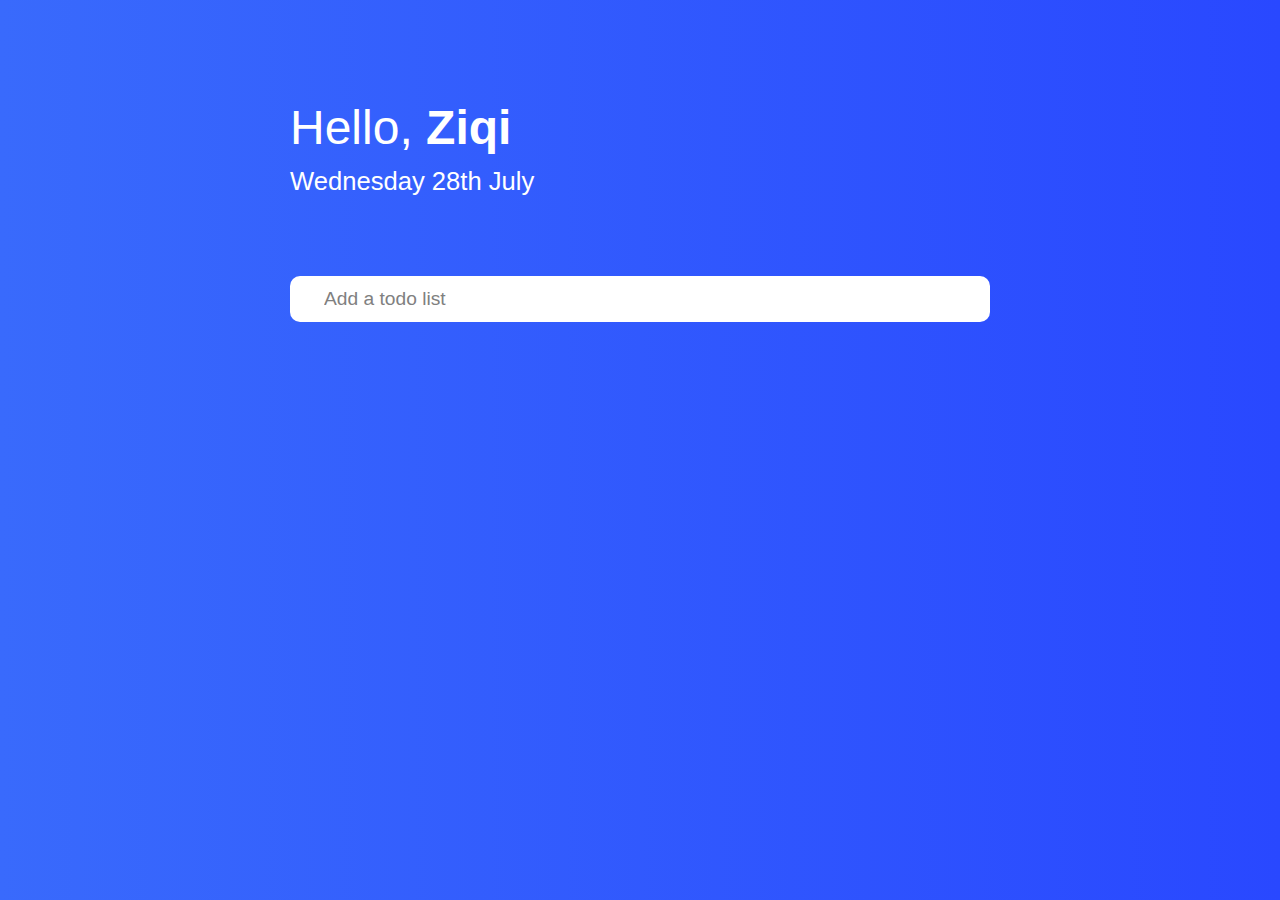
==== todolists-oop/index.html @ e341b6d4 "adding a todo list project to portfolio" ====
<!DOCTYPE html>
<html lang="en">

<head>
    <meta charset="UTF-8">
    <meta http-equiv="X-UA-Compatible" content="IE=edge">
    <meta name="viewport" content="width=device-width, initial-scale=1.0">
    <title>Document</title>
    <link rel="stylesheet" href="style.css">
    <link rel="stylesheet" href="https://cdnjs.cloudflare.com/ajax/libs/font-awesome/5.15.3/css/all.min.css"
        integrity="sha512-iBBXm8fW90+nuLcSKlbmrPcLa0OT92xO1BIsZ+ywDWZCvqsWgccV3gFoRBv0z+8dLJgyAHIhR35VZc2oM/gI1w=="
        crossorigin="anonymous" referrerpolicy="no-referrer" />

</head>

<body>
    <div class="todo-container">
        <div class="title">

            <h1>Hello, <em>Ziqi</em></h1>
            <h3 class="date">Wednesday 28th July</h3>
            <h1 class="inspiration"></h1>
            <!-- <button class="more-option">
                <ul class="more-icon">
                    <li></li>
                    <li></li>
                    <li></li>
                </ul>
            </button> -->
        </div>
        <div class="adding">
            <button class="adding-icon"><i class="fas fa-plus"></i></button>
            <input type="text" placeholder="Add a todo list" maxlength="30" spellcheck="false"></input>
        </div>
        <!-- <div class="progress">
            <div class="progress-external-bar">
            </div>
            <p class="progress-text">I’m making progress!</p>
        </div> -->


        <div class="todo-lists">
            <h5 class="todo-lists-title">To do lists</h5>
            <ul class="todo-list-container">
            </ul>
        </div>

        <div class="completed">
            <h5 class="completed-title">Completed</h5>
            <ul class="completed-container">
            </ul>
        </div>
        <div class="delete-list-warning">
            <div class="panel">
                <h6></h6>
                <p>You won't be able to undo this action.</p>
                <div class="warnig-control">
                    <button class="cancel">cancel</button>
                    <button class="confirm-delete">Delete list</button>
                </div>
            </div>
        </div>
        <audio src="./audio/finish.wav" class="prompt"></audio>
        <audio src="./audio/clock alarm.wav" class="timesup"></audio>
    </div>
    <script src="app.js"></script>
</body>

</html>
---- todolists-oop/style.css ----
* {
  padding: 0;
  margin: 0;
  font-family: sans-serif;
  -webkit-box-sizing: border-box;
          box-sizing: border-box;
}

em {
  font-style: normal;
}

body {
  background: #2948ff;
  background: -webkit-gradient(linear, left top, right top, from(#396afc), to(#2948ff));
  background: linear-gradient(to right, #396afc, #2948ff);
  -webkit-tap-highlight-color: transparent;
}

i,
svg {
  pointer-events: none;
}

ul {
  list-style-type: none;
}

.todo-container {
  display: -webkit-box;
  display: -ms-flexbox;
  display: flex;
  -webkit-box-orient: vertical;
  -webkit-box-direction: normal;
      -ms-flex-direction: column;
          flex-direction: column;
  -webkit-box-align: center;
      -ms-flex-align: center;
          align-items: center;
  padding-bottom: 200px;
}

.todo-container .title {
  margin-top: 100px;
  min-width: 320px;
  max-width: 700px;
  width: 80vw;
  position: relative;
}

.todo-container .title .inspiration {
  margin-top: 40px;
  font-size: 1.8rem;
  font-weight: 400;
}

.todo-container .title h1 {
  font-size: 3rem;
  font-weight: 400;
  color: #fff;
}

.todo-container .title h1 em {
  font-weight: 700;
}

.todo-container .title h3 {
  color: #fff;
  font-weight: 300;
  font-size: 1.6rem;
  margin-top: 12px;
}

.todo-container .title .more-option {
  width: 30px;
  height: 30px;
  position: absolute;
  top: 0;
  right: 0;
  border: none;
  cursor: pointer;
  border-radius: 6px;
  -webkit-transition: all 0.3s ease;
  transition: all 0.3s ease;
}

.todo-container .title .more-option:hover {
  background: #d6d6d6;
}

.todo-container .title .more-option .more-icon {
  display: -webkit-box;
  display: -ms-flexbox;
  display: flex;
  -ms-flex-pack: distribute;
      justify-content: space-around;
  padding: 2px;
}

.todo-container .title .more-option .more-icon li {
  width: 5px;
  height: 5px;
  background: #2948ff;
  border-radius: 50%;
}

.todo-container .adding {
  display: -webkit-box;
  display: -ms-flexbox;
  display: flex;
  -webkit-box-align: center;
      -ms-flex-align: center;
          align-items: center;
  padding: 14px;
  margin-top: 40px;
  height: 46px;
  min-width: 320px;
  max-width: 700px;
  width: 80vw;
  background: #fff;
  border-radius: 10px;
}

.todo-container .adding input {
  outline: none;
  border: none;
  padding-left: 20px;
  font-size: 1.2rem;
  color: #1d1d1d;
  -webkit-box-flex: 1;
      -ms-flex: 1;
          flex: 1;
  font-weight: 300;
  caret-color: #1d1d1d;
}

.todo-container .adding input::-webkit-input-placeholder {
  color: #808080;
}

.todo-container .adding .adding-icon {
  -webkit-transition: all 0.3s ease;
  transition: all 0.3s ease;
  border: none;
  background: transparent;
  font-size: 1.6rem;
  color: #2948ff;
  cursor: pointer;
}

.todo-container .adding .adding-icon:hover {
  color: #1d36c7;
}

.todo-container .progress {
  min-width: 320px;
  max-width: 700px;
  width: 80vw;
  text-align: center;
  color: #fff;
}

.todo-container .progress .progress-external-bar {
  height: 1.2rem;
  border-radius: 0.6rem;
  width: 100%;
  background: #fff;
  margin-top: 40px;
  display: -webkit-box;
  display: -ms-flexbox;
  display: flex;
  -webkit-box-orient: vertical;
  -webkit-box-direction: normal;
      -ms-flex-direction: column;
          flex-direction: column;
  -webkit-box-pack: center;
      -ms-flex-pack: center;
          justify-content: center;
  padding-left: 0.3rem;
  margin-bottom: 6px;
}

.todo-container .progress .progress-external-bar::after {
  content: "";
  display: block;
  width: 80%;
  height: 0.8rem;
  background: #2948ff;
  border-radius: 0.4rem;
}

.todo-container .todo-lists,
.todo-container .completed {
  margin-top: 24px;
  min-width: 320px;
  max-width: 700px;
  width: 80vw;
}

.todo-container .todo-lists .todo-lists-title,
.todo-container .todo-lists .completed-title,
.todo-container .completed .todo-lists-title,
.todo-container .completed .completed-title {
  height: 20px;
  width: 100px;
  background: #fff;
  border-radius: 10px;
  line-height: 20px;
  text-align: center;
  font-weight: normal;
}

.todo-container .todo-lists .todo-list,
.todo-container .completed .todo-list {
  position: relative;
  min-width: 320px;
  max-width: 700px;
  width: 80vw;
  height: 46px;
  background: #fff;
  margin-top: 8px;
  border-radius: 10px;
  display: -webkit-box;
  display: -ms-flexbox;
  display: flex;
  -webkit-box-align: center;
      -ms-flex-align: center;
          align-items: center;
  padding: 0 14px;
}

.todo-container .todo-lists .todo-list .tick,
.todo-container .completed .todo-list .tick {
  width: 26px;
  height: 26px;
  cursor: pointer;
  border: 4px solid #2948ff;
  border-radius: 13px;
  background: transparent;
}

.todo-container .todo-lists .todo-list p,
.todo-container .todo-lists .todo-list input,
.todo-container .completed .todo-list p,
.todo-container .completed .todo-list input {
  padding-left: 20px;
  padding-right: auto;
  font-size: 1.2rem;
  color: #1d1d1d;
  -webkit-box-flex: 1;
      -ms-flex: 1;
          flex: 1;
  overflow: hidden;
  text-overflow: ellipsis;
  white-space: nowrap;
}

.todo-container .todo-lists .todo-list input,
.todo-container .completed .todo-list input {
  outline: 2px solid #203bd4;
  padding-left: 6px;
  margin-left: 14px;
  border: none;
  padding-top: 4px;
  padding-bottom: 4px;
}

.todo-container .todo-lists .todo-list .countdown-container,
.todo-container .completed .todo-list .countdown-container {
  position: absolute;
  right: 130px;
  width: 10rem;
  height: 2rem;
  overflow: hidden;
}

.todo-container .todo-lists .todo-list .countdown-container .countdown,
.todo-container .completed .todo-list .countdown-container .countdown {
  display: -webkit-box;
  display: -ms-flexbox;
  display: flex;
  -webkit-transform: translateX(110%);
          transform: translateX(110%);
  -webkit-transition: all 0.3s ease;
  transition: all 0.3s ease;
  -webkit-box-pack: space-evenly;
      -ms-flex-pack: space-evenly;
          justify-content: space-evenly;
  background: #2948ff;
  border-radius: 6px;
}

.todo-container .todo-lists .todo-list .countdown-container .countdown button,
.todo-container .completed .todo-list .countdown-container .countdown button {
  border: none;
  background: transparent;
  cursor: pointer;
  color: #fff;
}

.todo-container .todo-lists .todo-list .countdown-container .countdown .clock-timer,
.todo-container .completed .todo-list .countdown-container .countdown .clock-timer {
  line-height: 2rem;
  color: #fff;
}

@media (max-width: 430px) {
  .todo-container .todo-lists .todo-list .countdown-container,
  .todo-container .completed .todo-list .countdown-container {
    width: 9rem;
  }
}

.todo-container .todo-lists .todo-list .clock,
.todo-container .todo-lists .todo-list .trash,
.todo-container .completed .todo-list .clock,
.todo-container .completed .todo-list .trash {
  cursor: pointer;
  background: transparent;
  color: #8d8d8d;
  font-size: 20px;
  font-weight: 700;
  margin: 0 20px;
  border: none;
  -webkit-transition: all 0.2s ease;
  transition: all 0.2s ease;
}

.todo-container .todo-lists .todo-list .clock:hover,
.todo-container .completed .todo-list .clock:hover {
  color: #2948ff;
}

.todo-container .todo-lists .todo-list .trash:hover,
.todo-container .completed .todo-list .trash:hover {
  color: #f09937;
}

.todo-container .todo-lists {
  display: none;
}

.todo-container .completed {
  display: none;
}

.todo-container .completed .todo-list .tick {
  color: #808080;
  font-size: 1.6rem;
  line-height: 1.6rem;
  border: none;
}

.todo-container .completed .todo-list p {
  color: #808080;
  font-weight: 300;
}

.todo-container .delete-list-warning {
  position: absolute;
  height: 100vh;
  width: 100vw;
  background: rgba(0, 0, 0, 0.4);
  display: none;
}

.todo-container .delete-list-warning .panel {
  position: absolute;
  top: 50%;
  left: 50%;
  -webkit-transform: translate(-50%, -50%);
          transform: translate(-50%, -50%);
  display: -webkit-box;
  display: -ms-flexbox;
  display: flex;
  -webkit-box-orient: vertical;
  -webkit-box-direction: normal;
      -ms-flex-direction: column;
          flex-direction: column;
  -webkit-box-align: center;
      -ms-flex-align: center;
          align-items: center;
  -webkit-box-pack: center;
      -ms-flex-pack: center;
          justify-content: center;
  width: 300px;
  height: 150px;
  border-radius: 10px;
  background: #fff;
  -webkit-box-shadow: 0px 6px 10px rgba(0, 0, 0, 0.4);
          box-shadow: 0px 6px 10px rgba(0, 0, 0, 0.4);
}

.todo-container .delete-list-warning .panel h6 {
  font-size: 1rem;
  width: 80%;
  text-align: center;
  font-weight: 700;
  margin-bottom: 10px;
}

.todo-container .delete-list-warning .panel p {
  font-size: 0.8rem;
  margin-bottom: 20px;
}

.todo-container .delete-list-warning .panel .warnig-control {
  display: -webkit-box;
  display: -ms-flexbox;
  display: flex;
  -webkit-box-pack: justify;
      -ms-flex-pack: justify;
          justify-content: space-between;
  width: 210px;
}

.todo-container .delete-list-warning .panel .warnig-control button {
  cursor: pointer;
  border-radius: 6px;
  width: 100px;
  height: 30px;
  border: none;
  background: #d8d8d8;
  -webkit-transition: all 0.3s ease;
  transition: all 0.3s ease;
}

.todo-container .delete-list-warning .panel .warnig-control button:hover {
  background: #c9c9c9;
}

.todo-container .delete-list-warning .panel .warnig-control button:nth-child(2) {
  background: #2948ff;
  color: #fff;
}

.todo-container .delete-list-warning .panel .warnig-control button:nth-child(2):hover {
  background: #203bd4;
}
/*# sourceMappingURL=style.css.map */
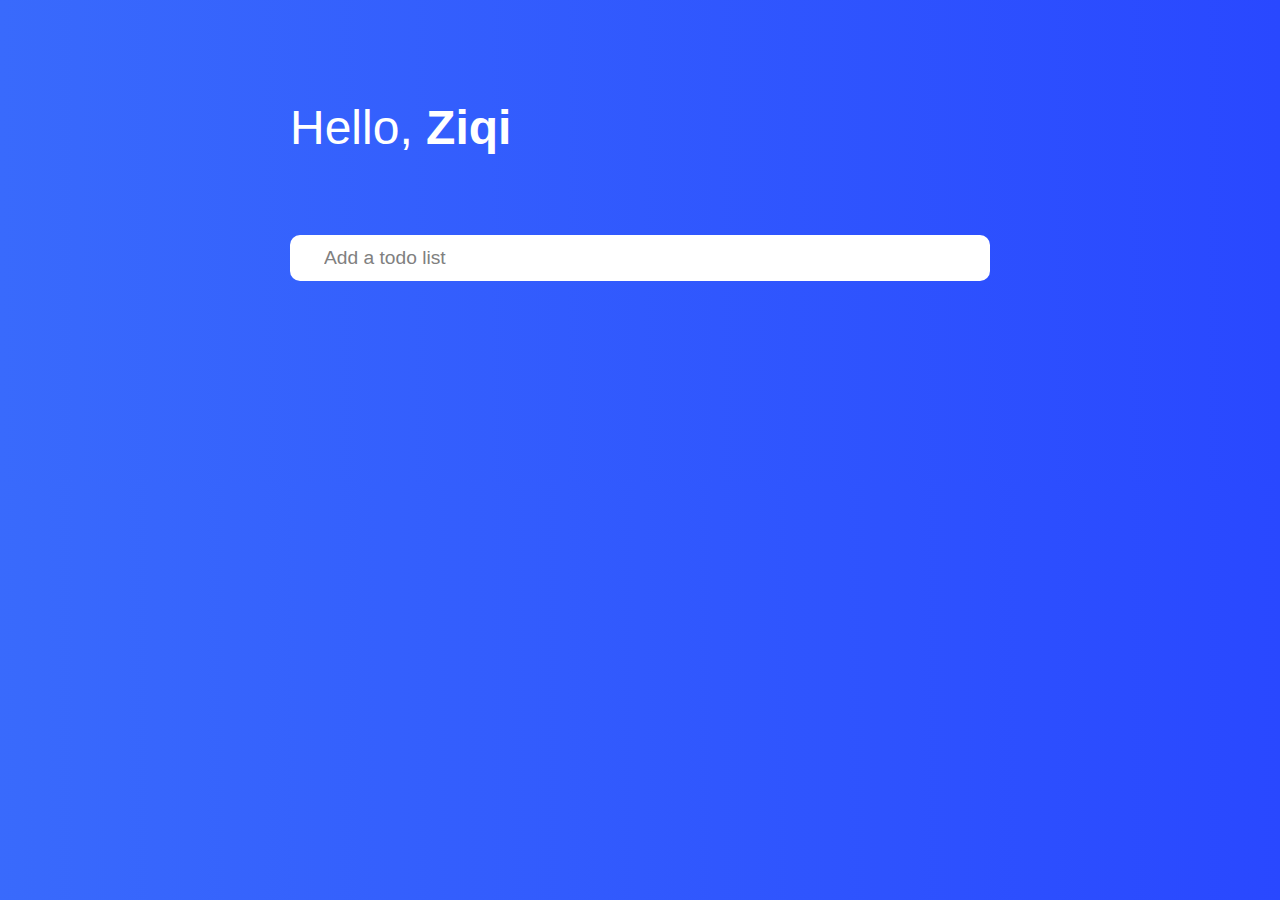
==== commit 835ac9fc: "Update index.html" ====
--- a/todolists-oop/index.html
+++ b/todolists-oop/index.html
@@ -18,7 +18,7 @@
         <div class="title">
 
             <h1>Hello, <em>Ziqi</em></h1>
-            <h3 class="date">Wednesday 28th July</h3>
+            <h3 class="date"></h3>
             <h1 class="inspiration"></h1>
             <!-- <button class="more-option">
                 <ul class="more-icon">
@@ -66,4 +66,4 @@
     <script src="app.js"></script>
 </body>
 
-</html>+</html>
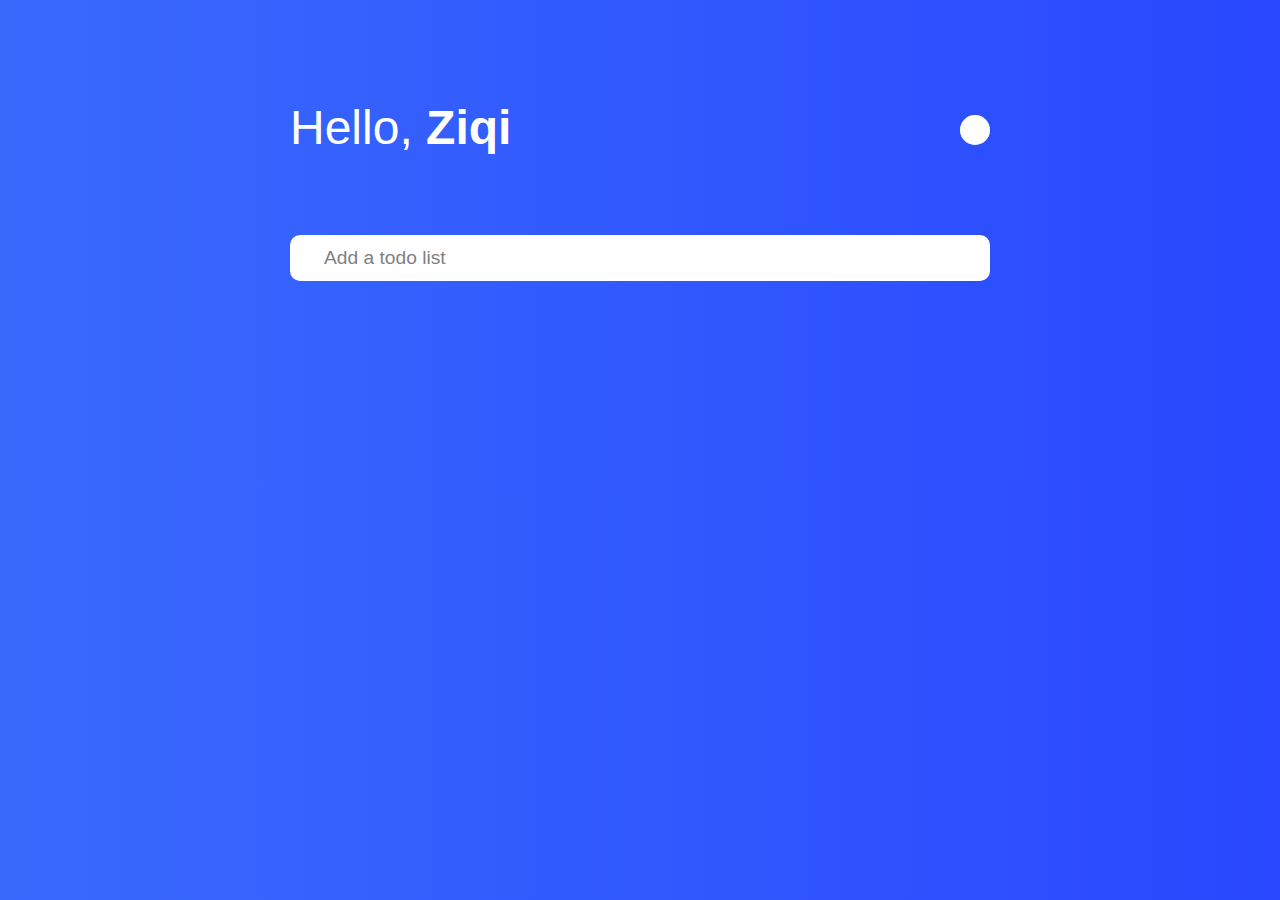
==== commit 64a4d28b: "adding the music function" ====
--- a/todolists-oop/index.html
+++ b/todolists-oop/index.html
@@ -15,11 +15,21 @@
 
 <body>
     <div class="todo-container">
+
+        <!-- <iframe width="560px" height="315px" min-width="320px" max-width="700px" class="music-video"
+            onclick="onPlayerStateChange()" src="https://www.youtube-nocookie.com/embed/5qap5aO4i9A?"
+            title="YouTube video player" frameborder="0"
+            allow="accelerometer; autoplay; clipboard-write; encrypted-media; gyroscope; picture-in-picture"
+            allowfullscreen></iframe> -->
+        <div id="player" class="music-video"></div>
         <div class="title">
-
             <h1>Hello, <em>Ziqi</em></h1>
             <h3 class="date"></h3>
             <h1 class="inspiration"></h1>
+            <button class="music"><i class="fas fa-music"></i>
+                <div class="shadow"></div>
+                <div class="shadow"></div>
+            </button>
             <!-- <button class="more-option">
                 <ul class="more-icon">
                     <li></li>
@@ -63,7 +73,8 @@
         <audio src="./audio/finish.wav" class="prompt"></audio>
         <audio src="./audio/clock alarm.wav" class="timesup"></audio>
     </div>
+    <script src="https://www.youtube.com/iframe_api"></script>
     <script src="app.js"></script>
 </body>
 
-</html>
+</html>--- a/todolists-oop/style.css
+++ b/todolists-oop/style.css
@@ -38,10 +38,15 @@
       -ms-flex-align: center;
           align-items: center;
   padding-bottom: 200px;
+  padding-top: 100px;
+}
+
+.todo-container .music-video {
+  display: none;
+  margin-bottom: 2rem;
 }
 
 .todo-container .title {
-  margin-top: 100px;
   min-width: 320px;
   max-width: 700px;
   width: 80vw;
@@ -71,7 +76,8 @@
   margin-top: 12px;
 }
 
-.todo-container .title .more-option {
+.todo-container .title .more-option,
+.todo-container .title .music {
   width: 30px;
   height: 30px;
   position: absolute;
@@ -84,11 +90,13 @@
   transition: all 0.3s ease;
 }
 
-.todo-container .title .more-option:hover {
+.todo-container .title .more-option:hover,
+.todo-container .title .music:hover {
   background: #d6d6d6;
 }
 
-.todo-container .title .more-option .more-icon {
+.todo-container .title .more-option .more-icon,
+.todo-container .title .music .more-icon {
   display: -webkit-box;
   display: -ms-flexbox;
   display: flex;
@@ -97,11 +105,116 @@
   padding: 2px;
 }
 
-.todo-container .title .more-option .more-icon li {
+.todo-container .title .more-option .more-icon li,
+.todo-container .title .music .more-icon li {
   width: 5px;
   height: 5px;
   background: #2948ff;
   border-radius: 50%;
+}
+
+.todo-container .title .music {
+  top: 15px;
+  border-radius: 15px;
+  background: #fff;
+  color: #2948ff;
+}
+
+.todo-container .title .music .shadow {
+  background: rgba(255, 255, 255, 0.2);
+  width: 100%;
+  height: 100%;
+  position: absolute;
+  top: 0;
+  right: 0;
+  z-index: -1;
+  border-radius: 15px;
+}
+
+.todo-container .title .active {
+  background: #2948ff;
+  color: #fff;
+}
+
+.todo-container .title .active i {
+  -webkit-animation: 3s linear 0s infinite rotation;
+          animation: 3s linear 0s infinite rotation;
+}
+
+.todo-container .title .active .shadow {
+  -webkit-animation: 1s ease-in-out 0s infinite alternate playEffect;
+          animation: 1s ease-in-out 0s infinite alternate playEffect;
+}
+
+.todo-container .title .active .shadow:last-child {
+  -webkit-animation: 1s ease-in-out 0s infinite alternate playEffect2;
+          animation: 1s ease-in-out 0s infinite alternate playEffect2;
+}
+
+@-webkit-keyframes rotation {
+  from {
+    -webkit-transform: rotate(0);
+            transform: rotate(0);
+  }
+  to {
+    -webkit-transform: rotate(360deg);
+            transform: rotate(360deg);
+  }
+}
+
+@keyframes rotation {
+  from {
+    -webkit-transform: rotate(0);
+            transform: rotate(0);
+  }
+  to {
+    -webkit-transform: rotate(360deg);
+            transform: rotate(360deg);
+  }
+}
+
+@-webkit-keyframes playEffect {
+  from {
+    -webkit-transform: scale(1.2);
+            transform: scale(1.2);
+  }
+  to {
+    -webkit-transform: scale(1.4);
+            transform: scale(1.4);
+  }
+}
+
+@keyframes playEffect {
+  from {
+    -webkit-transform: scale(1.2);
+            transform: scale(1.2);
+  }
+  to {
+    -webkit-transform: scale(1.4);
+            transform: scale(1.4);
+  }
+}
+
+@-webkit-keyframes playEffect2 {
+  from {
+    -webkit-transform: scale(1.2);
+            transform: scale(1.2);
+  }
+  to {
+    -webkit-transform: scale(1.8);
+            transform: scale(1.8);
+  }
+}
+
+@keyframes playEffect2 {
+  from {
+    -webkit-transform: scale(1.2);
+            transform: scale(1.2);
+  }
+  to {
+    -webkit-transform: scale(1.8);
+            transform: scale(1.8);
+  }
 }
 
 .todo-container .adding {
